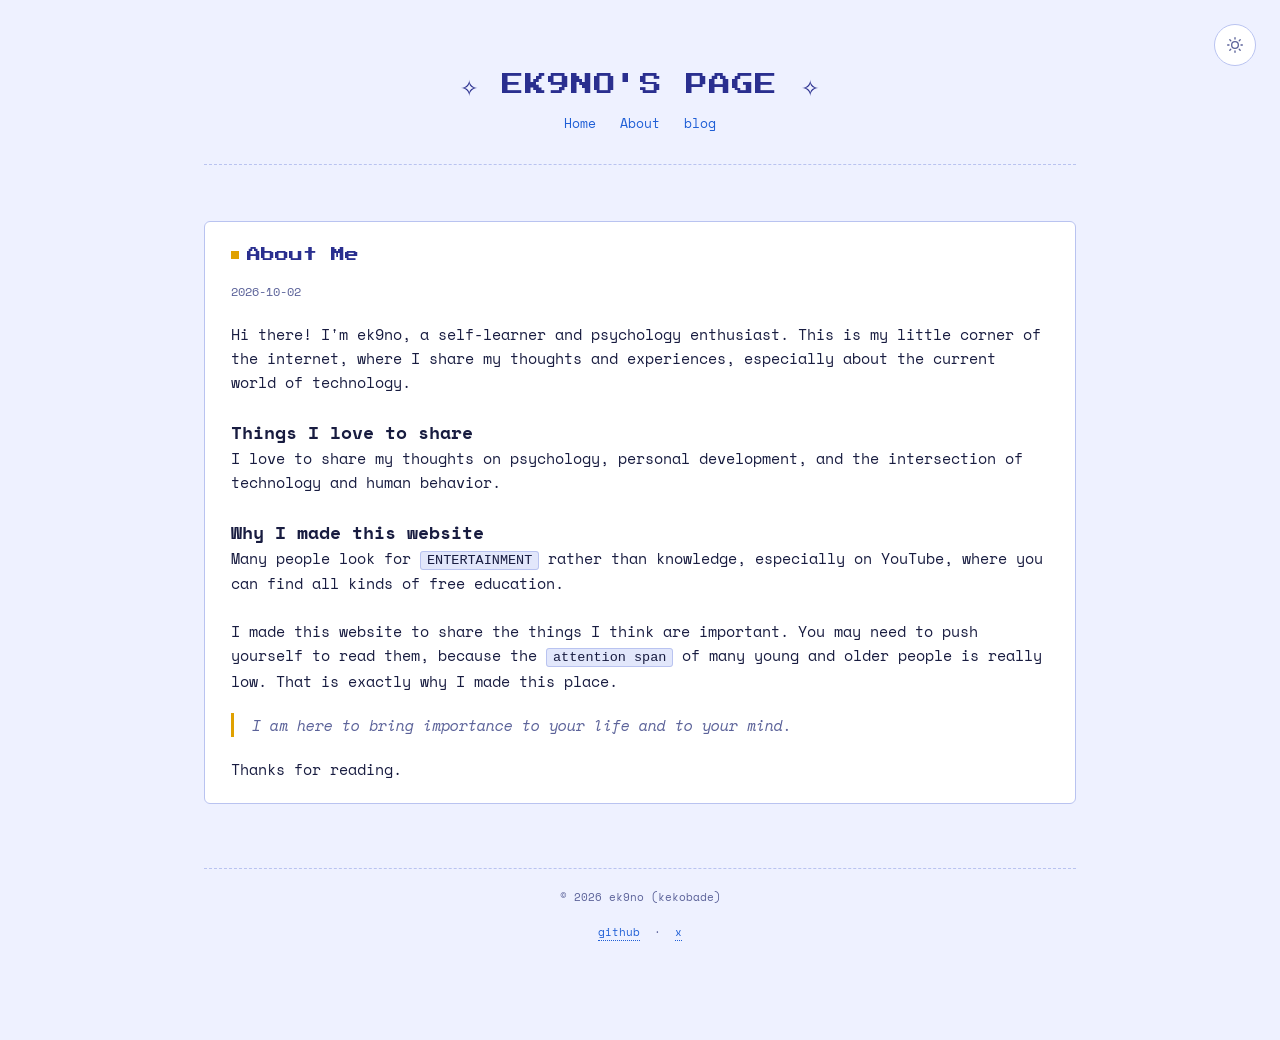
==== about-me/index.html @ c8a50185 "Add files via upload" ====
<!DOCTYPE html>
<html lang="en">
<head>
  <meta charset="UTF-8">
  <meta name="viewport" content="width=device-width, initial-scale=1.0">
  <title>about me | ek9no's Page</title>
  <meta name="description" content="thoughts about web development &amp; life">
  <meta name="author" content="ek9no">

  <!-- Theme init (runs before paint to avoid a flash) -->
  <script>
    document.documentElement.dataset.theme = localStorage.getItem('theme') ||
      (matchMedia('(prefers-color-scheme: light)').matches ? 'light' : 'dark');
  </script>

  <link rel="stylesheet" href="../css/style2.css">
  <link rel="stylesheet" href="../css/blog-extra.css">
</head>

<body class="home-page">
  <div class="page">

    <header class="hero">
      <div class="site-title">✧ EK9NO'S PAGE ✧</div>
      <nav>
        <a href="/ek9no-Page/">Home</a>
        <a href="../about-me/">About</a>
        <a href="../blog/">blog</a>
      </nav>

      <button class="theme-toggle" aria-label="Toggle theme">
        <svg class="sun-icon" width="16" height="16" viewBox="0 0 24 24" fill="none" stroke="currentColor" stroke-width="2" stroke-linecap="round" stroke-linejoin="round">
          <circle cx="12" cy="12" r="5"/>
          <line x1="12" y1="1" x2="12" y2="3"/><line x1="12" y1="21" x2="12" y2="23"/>
          <line x1="4.22" y1="4.22" x2="5.64" y2="5.64"/><line x1="18.36" y1="18.36" x2="19.78" y2="19.78"/>
          <line x1="1" y1="12" x2="3" y2="12"/><line x1="21" y1="12" x2="23" y2="12"/>
          <line x1="4.22" y1="19.78" x2="5.64" y2="18.36"/><line x1="18.36" y1="5.64" x2="19.78" y2="4.22"/>
        </svg>
        <svg class="moon-icon" width="16" height="16" viewBox="0 0 24 24" fill="none" stroke="currentColor" stroke-width="2" stroke-linecap="round" stroke-linejoin="round">
          <path d="M21 12.79A9 9 0 1 1 11.21 3 7 7 0 0 0 21 12.79z"/>
        </svg>
      </button>
    </header>

    <main>
      <div class="blog-wrap">
        <article class="panel">
          <h2>About Me</h2>
          <p class="post-date">2026-10-02</p>

          <div class="post-content">
            <p>Hi there! I'm ek9no, a self-learner and psychology enthusiast. This is my little corner of the internet, where I share my thoughts and experiences, especially about the current world of technology.</p>
            <br>
            <h3>Things I love to share</h3>
            <p>I love to share my thoughts on psychology, personal development, and the intersection of technology and human behavior.</p>
            <br>
            <h3>Why I made this website</h3>
            <p>Many people look for <code>ENTERTAINMENT</code> rather than knowledge, especially on YouTube, where you can find all kinds of free education.</p>
            <br>
            <p>I made this website to share the things I think are important. You may need to push yourself to read them, because the <code>attention span</code> of many young and older people is really low. That is exactly why I made this place.</p>

            <blockquote>
              <p>I am here to bring importance to your life and to your mind.</p>
            </blockquote>

            <p>Thanks for reading.</p>
          </div>
        </article>
      </div>
    </main>

      <footer class="pagefoot">
        <p>© 2026 ek9no (kekobade)</p>
        <br>
      <a href="https://github.com/kekobade" target="_blank" rel="noopener noreferrer">github</a>
      &nbsp;·&nbsp;
      <a href="https://x.com/kekowashere" target="_blank" rel="noopener noreferrer">x</a>
    </footer>

  </div>

  <script>
    const html = document.documentElement;
    const themeToggle = document.querySelector('.theme-toggle');

    function applyTheme(t) {
      html.dataset.theme = t;
      localStorage.setItem('theme', t);
    }

    themeToggle.addEventListener('click', () => {
      const next = html.dataset.theme === 'light' ? 'dark' : 'light';
      if (document.startViewTransition) {
        document.startViewTransition(() => applyTheme(next));
      } else {
        applyTheme(next);
      }
    });
  </script>
</body>
</html>
---- css/style2.css ----
@import url('https://fonts.googleapis.com/css2?family=Press+Start+2P&family=Space+Mono:ital,wght@0,400;0,700;1,400&display=swap');

/* ==========================================================
   TOKENS
   ========================================================== */
:root {
    /* type + motion (shared) */
    --font-display: 'Press Start 2P', ui-monospace, monospace;
    --font-body: 'Space Mono', ui-monospace, 'SF Mono', Menlo, monospace;
    --transition: 0.5s ease;

    /* DARK (default) */
    color-scheme: dark;
    --bg: #0b0e1a;
    --bg-alt: #111530;
    --panel: #151a35;
    --panel-border: #2c3563;
    --text: #dfe3ff;
    --text-dim: #8b91c4;
    --heading: #fdf6d8;
    --accent: #f3e6a8;
    --link: #8fd3ff;
    --link-hover: #ffe37a;
    --hover-bg: rgba(255, 255, 255, 0.06);
    --glow: 0 0 12px rgba(243, 230, 168, 0.5);
    --online: #5ee38a;
    --offline: #e06565;
    --selection: rgba(143, 211, 255, 0.28);
}

/* ==========================================================
   CENTERED WELCOME PANEL
   ========================================================== */
.page {
    min-height: 100vh;
    grid-template-columns: minmax(0, 1fr);   /* single column, no empty sidebar space */
    grid-template-rows: auto 1fr;            /* header on top, main fills the rest */
}

main {
    grid-column: 1 / -1;
    display: flex;
    align-items: center;       /* vertical center */
    justify-content: center;   /* horizontal center */
}

.welcome-blurb {
    width: 100%;
    max-width: 640px;
    margin-bottom: 0;
    text-align: center;
}
.welcome-blurb h2 { justify-content: center; }
.welcome-blurb p { margin-left: auto; margin-right: auto; }

/* LIGHT: the same blue-indigo family as dark, flipped to daytime */
html[data-theme="light"] {
    color-scheme: light;
    --bg: #eef1ff;
    --bg-alt: #e2e7fb;
    --panel: #ffffff;
    --panel-border: #b9c3f0;
    --text: #181c40;
    --text-dim: #5b6299;
    --heading: #2a2f8f;
    --accent: #e0a100;
    --link: #1f5fd6;
    --link-hover: #c2410c;
    --hover-bg: rgba(42, 47, 143, 0.07);
    --glow: none;
    --online: #178a4a;
    --offline: #c0392b;
    --selection: rgba(42, 47, 143, 0.18);
}

/* ==========================================================
   BASE
   ========================================================== */
*, *::before, *::after {
    box-sizing: border-box;
    margin: 0;
    padding: 0;
}

html {
    scroll-behavior: smooth;
    overflow-x: clip;
    -webkit-text-size-adjust: 100%;
    text-size-adjust: 100%;
}

body {
    min-height: 100vh;
    overflow-x: clip;
    background: var(--bg);
    color: var(--text);
    font-family: var(--font-body);
    font-size: 15px;
    line-height: 1.6;
    -webkit-font-smoothing: antialiased;
}

::selection { background: var(--selection); color: var(--text); }

a {
    color: var(--link);
    text-decoration: none;
    border-bottom: 1px dotted currentColor;
    transition: color var(--transition);
}
a:hover { color: var(--link-hover); }

:focus-visible {
    outline: 2px solid var(--link-hover);
    outline-offset: 3px;
    border-radius: 3px;
}

/* ==========================================================
   LAYOUT
   ========================================================== */
.page {
    display: grid;
    grid-template-columns: minmax(0, 1fr) 220px;
    gap: 36px;
    max-width: 920px;
    margin: 0 auto;
    padding: 48px 24px 100px;
}

main { min-width: 0; }

header.hero {
    grid-column: 1 / -1;
    text-align: center;
    padding: 20px 0 30px;
    margin-bottom: 10px;
    border-bottom: 1px dashed var(--panel-border);
}
header.hero .site-title {
    font-family: var(--font-display);
    font-size: 22px;
    letter-spacing: 1px;
    color: var(--heading);
    text-shadow: var(--glow);
    margin-bottom: 10px;
}
header.hero nav { font-size: 13px; color: var(--text-dim); }
header.hero nav a { margin: 0 8px; border: none; }
header.hero nav a:hover { text-decoration: underline; }

/* ==========================================================
   WELCOME PANEL: centered horizontally, right below the header
   ========================================================== */
.page {
    grid-template-columns: minmax(0, 1fr);   /* single column */
    grid-template-rows: auto auto;           /* header, then main, no stretching */
    align-content: start;                    /* keep everything at the top */
}

main {
    grid-column: 1 / -1;
    display: flex;
    justify-content: center;     /* horizontal center only */
    align-items: flex-start;     /* sits at the top, next to the header */
    padding-top: 10px;
}

.welcome-blurb {
    width: 100%;
    max-width: 920px;            /* same width as your header/page container */
    margin-bottom: 0;
}

/* ==========================================================
   PANELS
   ========================================================== */
.panel {
    background: var(--panel);
    border: 1px solid var(--panel-border);
    border-radius: 6px;
    padding: 22px 26px;
    margin-bottom: 28px;
}
.panel h2 {
    display: flex;
    align-items: center;
    gap: 8px;
    margin-bottom: 16px;
    font-family: var(--font-display);
    font-size: 14px;
    font-weight: 400;
    color: var(--heading);
}
.panel h2::before {
    content: '';
    width: 8px;
    height: 8px;
    flex: none;
    background: var(--accent);
}

.welcome-blurb p { margin-bottom: 12px; max-width: 68ch; }
.welcome-blurb .stamp { font-size: 12px; font-style: italic; color: var(--text-dim); }

ul.facts { list-style: none; margin-top: 14px; }
ul.facts li { position: relative; padding: 6px 0 6px 20px; font-size: 14px; }
ul.facts li::before {
    content: '';
    position: absolute;
    left: 2px;
    top: 14px;
    width: 6px;
    height: 6px;
    background: var(--accent);
}

/* ==========================================================
   BLOG LIST
   ========================================================== */
ul.bloglist { list-style: none; }
ul.bloglist li {
    display: flex;
    flex-wrap: wrap;
    justify-content: space-between;
    gap: 4px 16px;
    padding: 10px 0;
    font-size: 14px;
    border-bottom: 1px dashed var(--panel-border);

    
}
ul.bloglist li:last-child { border-bottom: none; }
ul.bloglist .date { font-size: 12px; color: var(--text-dim); white-space: nowrap; }

/* ==========================================================
   STATUS + SIDEBAR
   ========================================================== */
.statusbar { display: flex; flex-wrap: wrap; gap: 14px; font-size: 12px; color: var(--text-dim); }
.statusbar .dot {
    display: inline-block;
    width: 7px;
    height: 7px;
    margin-right: 6px;
    border-radius: 50%;
    background: var(--online);
    box-shadow: 0 0 6px var(--online);
}

aside.stars { align-self: start; }
aside.stars .panel { margin-bottom: 20px; }

ul.starlinks { list-style: none; }
ul.starlinks li { margin-bottom: 4px; }
ul.starlinks a {
    display: block;
    padding: 6px 8px;
    border: none;
    border-radius: 4px;
    font-size: 13px;
    color: var(--text);
    transition: background var(--transition), color var(--transition);
}
ul.starlinks a:hover { background: var(--hover-bg); color: var(--link-hover); }
ul.starlinks a::before { content: '> '; color: var(--accent); }

.online-widget {
    text-align: center;
    font-family: var(--font-display);
    font-size: 11px;
    color: var(--text-dim);
}
.online-widget .status { display: block; margin-top: 8px; font-size: 13px; color: var(--online); }
.online-widget .status-on  { color: var(--online); }
.online-widget .status-off { color: var(--offline); }

/* ==========================================================
   BADGES + FOOTER
   ========================================================== */
.badge-row {
    grid-column: 1 / -1;
    display: flex;
    flex-wrap: wrap;
    justify-content: center;
    gap: 8px;
    padding: 20px 0;
}
.badge-88x31 {
    display: flex;
    align-items: center;
    justify-content: center;
    width: 88px;
    height: 31px;
    padding: 2px;
    background: var(--bg-alt);
    border: 1px solid var(--panel-border);
    border-radius: 2px;
    font-family: var(--font-display);
    font-size: 7px;
    line-height: 1.2;
    text-align: center;
    color: var(--text-dim);
    transition: color var(--transition), border-color var(--transition);
}
.badge-88x31:hover { color: var(--accent); border-color: var(--accent); }

footer.pagefoot {
    grid-column: 1 / -1;
    text-align: center;
    padding-top: 20px;
    border-top: 1px dashed var(--panel-border);
    font-size: 11px;
    color: var(--text-dim);
}

/* ==========================================================
   THEME TOGGLE
   ========================================================== */
.theme-toggle {
    position: fixed;
    top: 24px;
    right: 24px;
    z-index: 200;
    display: flex;
    align-items: center;
    justify-content: center;
    width: 42px;
    height: 42px;
    border: 1px solid var(--panel-border);
    border-radius: 50%;
    background: var(--panel);
    color: var(--text-dim);
    cursor: pointer;
    transition: color var(--transition), border-color var(--transition), transform var(--transition);
}
.theme-toggle:hover { color: var(--link-hover); border-color: var(--link-hover); }
.theme-toggle:active { transform: scale(0.94); }

html[data-theme="light"] .moon-icon { display: none; }
html:not([data-theme="light"]) .sun-icon { display: none; }

/* ==========================================================
   THEME TRANSITION
   A circle of the new theme grows outward from the toggle button.
   The radius is animated from theme.js; this CSS just turns off the
   default cross-fade and keeps the new layer on top.
   ========================================================== */
::view-transition-old(root),
::view-transition-new(root) {
    animation: none;
    mix-blend-mode: normal;
}
::view-transition-old(root) { z-index: 1; }
::view-transition-new(root) { z-index: 2; }

/* ==========================================================
   RESPONSIVE + REDUCED MOTION
   ========================================================== */
@media (max-width: 720px) {
    .page { grid-template-columns: minmax(0, 1fr); padding-top: 72px; }
}

@media (prefers-reduced-motion: reduce) {
    html { scroll-behavior: auto; }
}


body {
    transition: background 0.4s ease, color 0.4s ease;
}

/* SPACER */

.spacer {
  height: 10px;
}
---- css/blog-extra.css ----
/* Blog pages: uses the same tokens as style2.css, so colors always match */

.blog-wrap { width: 100%; max-width: 920px; }

.back { display: inline-block; margin-bottom: 18px; font-size: 13px; color: var(--text-dim); border: none; }
.back:hover { color: var(--link-hover); }

/* Blog list */
.blog-intro { color: var(--text-dim); font-size: 13px; margin-bottom: 8px; }
ul.bloglist a { color: var(--text); border: none; }
ul.bloglist a:hover { color: var(--link-hover); }

/* Single post */
.post-date { font-size: 12px; color: var(--text-dim); margin-bottom: 20px; }

.post-content ul { margin: 0 0 14px 20px; }
.post-content li { margin-bottom: 6px; }
.post-content code {
    background: var(--bg-alt);
    border: 1px solid var(--panel-border);
    border-radius: 3px;
    padding: 1px 6px;
    font-size: 0.9em;
}
.post-content pre {
    background: var(--bg-alt);
    border: 1px solid var(--panel-border);
    border-radius: 6px;
    padding: 16px 18px;
    margin: 18px 0;
    overflow-x: auto;
}
.post-content pre code { background: none; border: none; padding: 0; }
.post-content blockquote {
    border-left: 3px solid var(--accent);
    padding-left: 18px;
    margin: 20px 0;
    color: var(--text-dim);
    font-style: italic;
}
.post-content img { max-width: 100%; height: auto; border: 1px solid var(--panel-border); border-radius: 6px; margin: 18px 0; }
.post-content hr { border: none; border-top: 1px dashed var(--panel-border); margin: 28px 0; }
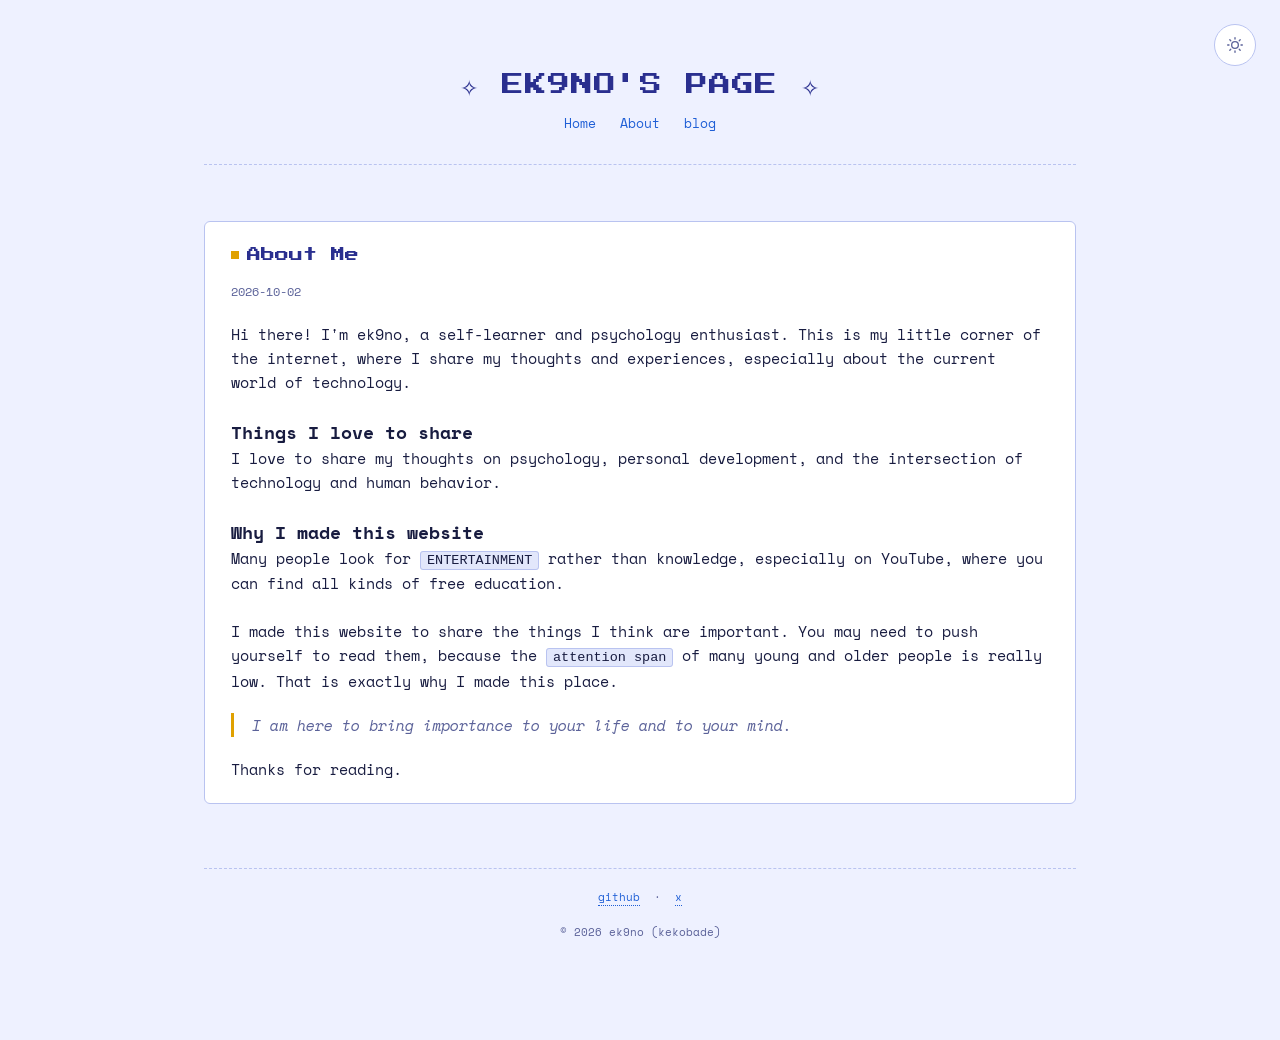
==== commit 96675042: "Update footer links and content in index.html" ====
--- a/about-me/index.html
+++ b/about-me/index.html
@@ -23,7 +23,7 @@
     <header class="hero">
       <div class="site-title">✧ EK9NO'S PAGE ✧</div>
       <nav>
-        <a href="/ek9no-Page/">Home</a>
+        <a href="https://ek0no.strangled.net">Home</a>
         <a href="../about-me/">About</a>
         <a href="../blog/">blog</a>
       </nav>
@@ -69,12 +69,14 @@
       </div>
     </main>
 
-      <footer class="pagefoot">
-        <p>© 2026 ek9no (kekobade)</p>
-        <br>
+    <footer class="pagefoot">
       <a href="https://github.com/kekobade" target="_blank" rel="noopener noreferrer">github</a>
       &nbsp;·&nbsp;
       <a href="https://x.com/kekowashere" target="_blank" rel="noopener noreferrer">x</a>
+        <br>
+        <br>
+        <p>© 2026 ek9no (kekobade)</p>
+      
     </footer>
 
   </div>
@@ -98,4 +100,4 @@
     });
   </script>
 </body>
-</html>+</html>
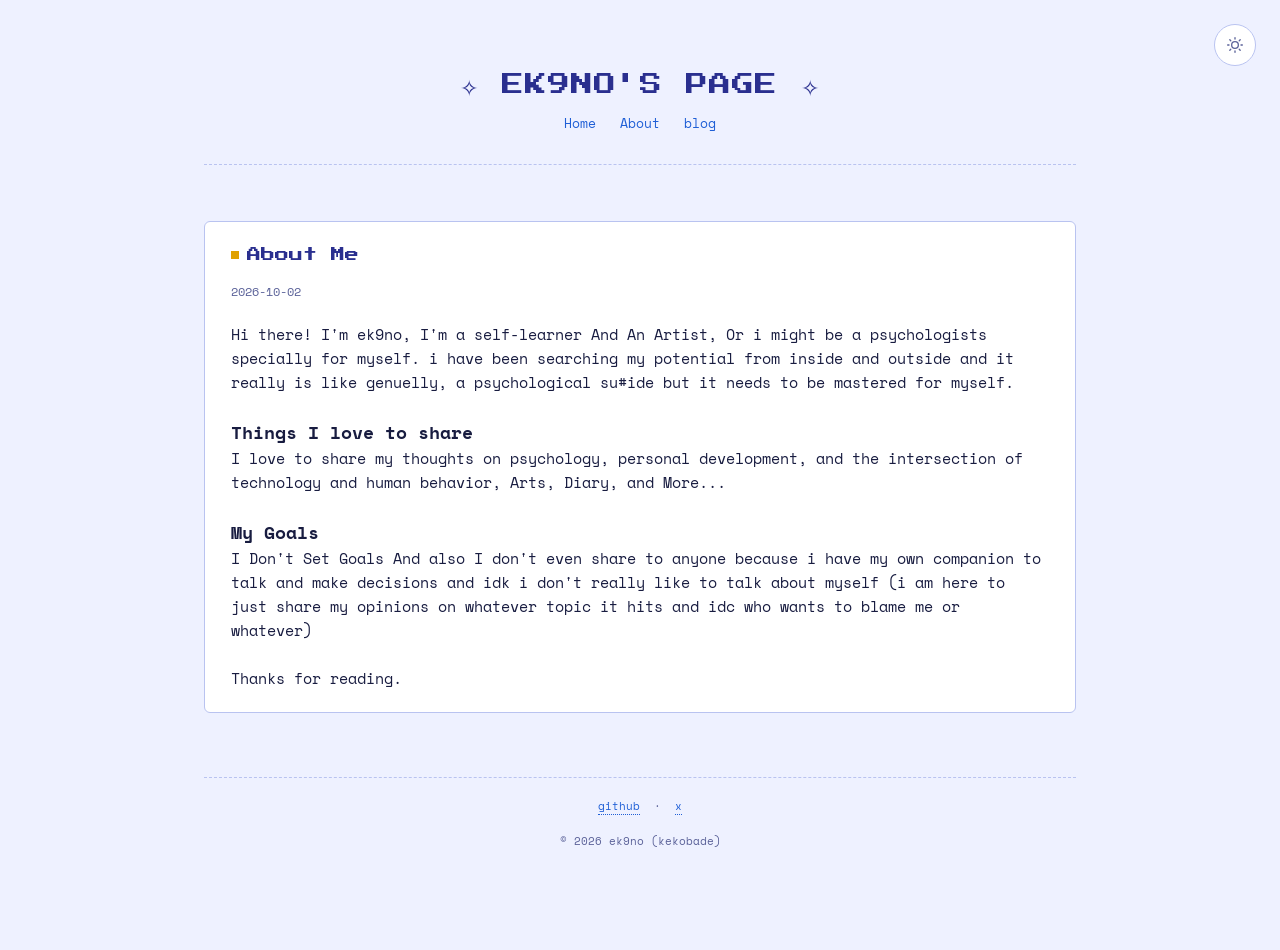
==== commit 6bdf774a: "Update index.html" ====
--- a/about-me/index.html
+++ b/about-me/index.html
@@ -49,19 +49,14 @@
           <p class="post-date">2026-10-02</p>
 
           <div class="post-content">
-            <p>Hi there! I'm ek9no, a self-learner and psychology enthusiast. This is my little corner of the internet, where I share my thoughts and experiences, especially about the current world of technology.</p>
+            <p>Hi there! I'm ek9no, I'm a self-learner And An Artist, Or i might be a psychologists specially for myself. i have been searching my potential from inside and outside and it really is like genuelly, a psychological su#ide but it needs to be mastered for myself.</p>
             <br>
             <h3>Things I love to share</h3>
-            <p>I love to share my thoughts on psychology, personal development, and the intersection of technology and human behavior.</p>
+            <p>I love to share my thoughts on psychology, personal development, and the intersection of technology and human behavior, Arts, Diary, and More...</p>
             <br>
-            <h3>Why I made this website</h3>
-            <p>Many people look for <code>ENTERTAINMENT</code> rather than knowledge, especially on YouTube, where you can find all kinds of free education.</p>
+            <h3>My Goals</h3>
+            <p>I Don't Set Goals And also I don't even share to anyone because i have my own companion to talk and make decisions and idk i don't really like to talk about myself (i am here to just share my opinions on whatever topic it hits and idc who wants to blame me or whatever)</p>
             <br>
-            <p>I made this website to share the things I think are important. You may need to push yourself to read them, because the <code>attention span</code> of many young and older people is really low. That is exactly why I made this place.</p>
-
-            <blockquote>
-              <p>I am here to bring importance to your life and to your mind.</p>
-            </blockquote>
 
             <p>Thanks for reading.</p>
           </div>
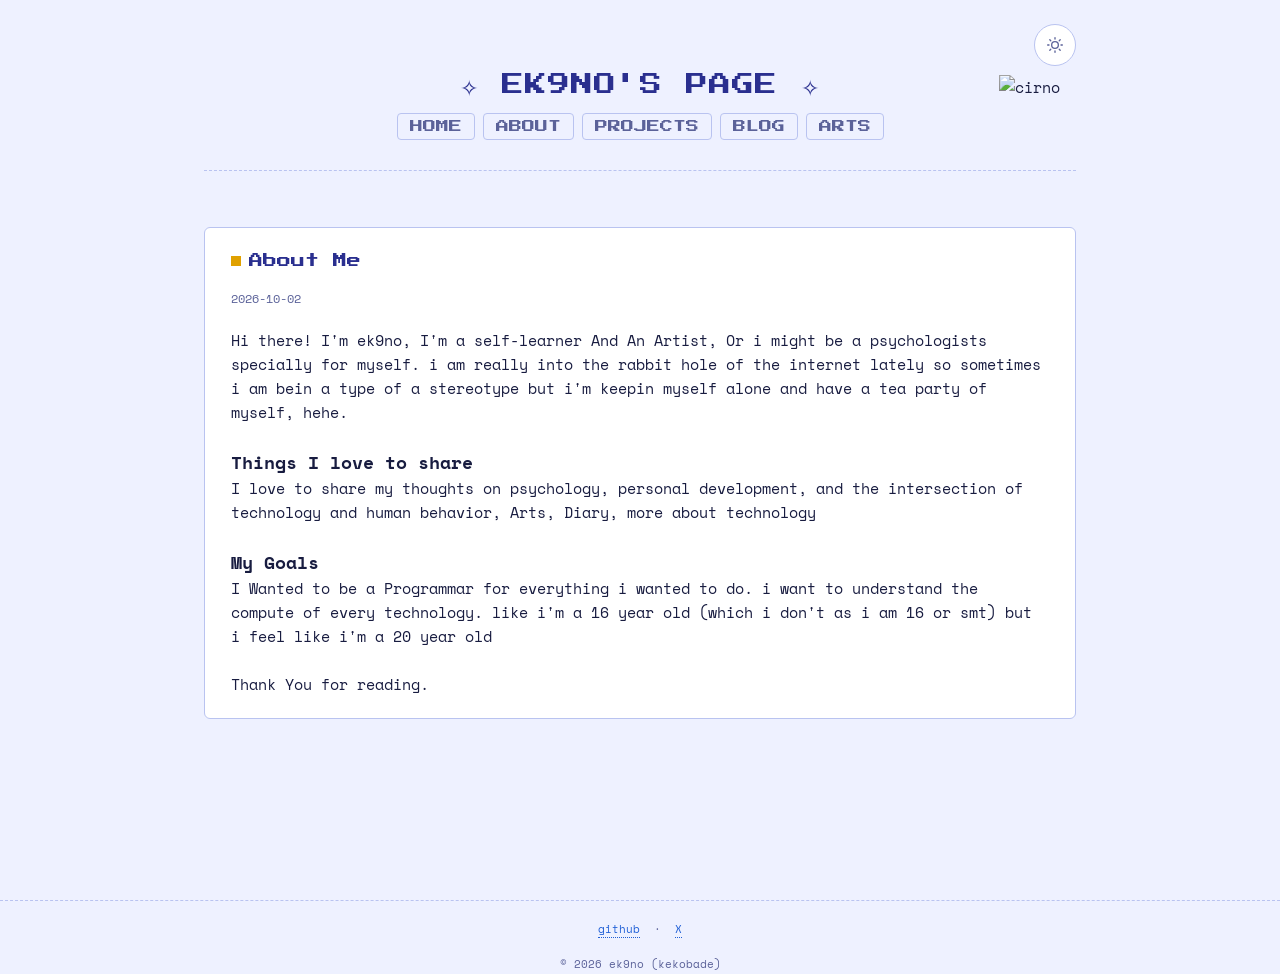
==== commit c414e2ef: "Add files via upload" ====
--- a/about-me/index.html
+++ b/about-me/index.html
@@ -7,7 +7,7 @@
   <meta name="description" content="thoughts about web development &amp; life">
   <meta name="author" content="ek9no">
 
-  <!-- Theme init (runs before paint to avoid a flash) -->
+  <!-- Theme (dark/light) -->
   <script>
     document.documentElement.dataset.theme = localStorage.getItem('theme') ||
       (matchMedia('(prefers-color-scheme: light)').matches ? 'light' : 'dark');
@@ -15,18 +15,37 @@
 
   <link rel="stylesheet" href="../css/style2.css">
   <link rel="stylesheet" href="../css/blog-extra.css">
+  <link rel="stylesheet" href="../css/decorations.css">
 </head>
 
 <body class="home-page">
   <div class="page">
 
+  <img src="/ek9no/img/stickers/cirno.png" class="fumo-about" id="fumo-about" alt="cirno">
+  <audio id="sfx1" src="/ek9no/img/stickers/baka_fumo.mp3" preload="auto"></audio>
+
+<script>
+  document.getElementById('fumo-about').addEventListener('click', () => {
+    const sfx = document.getElementById('sfx1');
+    sfx.currentTime = 0;
+    sfx.play();
+  });
+</script>
+
     <header class="hero">
+
       <div class="site-title">✧ EK9NO'S PAGE ✧</div>
-      <nav>
-        <a href="https://ek0no.strangled.net">Home</a>
-        <a href="../about-me/">About</a>
-        <a href="../blog/">blog</a>
+        <div class="site-shell">
+       <header class="site-header">
+        <nav class="site-nav" id="nav-btn" aria-label="Main navigation">
+      <button onclick="location.href='../'">HOME</button>
+      <button onclick="location.href=''">ABOUT</button>
+      <button onclick="location.href='../projects/'">PROJECTS</button>
+      <button onclick="location.href='../blog/'">BLOG</button>
+      <button onclick="location.href='../Arts/'">ARTS</button>
       </nav>
+      </header>
+      </div>
 
       <button class="theme-toggle" aria-label="Toggle theme">
         <svg class="sun-icon" width="16" height="16" viewBox="0 0 24 24" fill="none" stroke="currentColor" stroke-width="2" stroke-linecap="round" stroke-linejoin="round">
@@ -49,16 +68,17 @@
           <p class="post-date">2026-10-02</p>
 
           <div class="post-content">
-            <p>Hi there! I'm ek9no, I'm a self-learner And An Artist, Or i might be a psychologists specially for myself. i have been searching my potential from inside and outside and it really is like genuelly, a psychological su#ide but it needs to be mastered for myself.</p>
+            <p>Hi there! I'm ek9no, I'm a self-learner And An Artist, Or i might be a psychologists specially for myself. i am really into the rabbit hole of the internet lately so sometimes i am bein a type of a stereotype but i'm keepin myself alone and have a tea party of myself, hehe.</p>
             <br>
             <h3>Things I love to share</h3>
-            <p>I love to share my thoughts on psychology, personal development, and the intersection of technology and human behavior, Arts, Diary, and More...</p>
+            <p>I love to share my thoughts on psychology, personal development, and the intersection of technology and human behavior, Arts, Diary, more about technology</p>
             <br>
             <h3>My Goals</h3>
-            <p>I Don't Set Goals And also I don't even share to anyone because i have my own companion to talk and make decisions and idk i don't really like to talk about myself (i am here to just share my opinions on whatever topic it hits and idc who wants to blame me or whatever)</p>
+            <p>I Wanted to be a Programmar for everything i wanted to do. i want to understand the compute of every technology. like i'm a 16 year old (which i don't as i am 16 or smt) but i feel like i'm a 20 year old</p>
             <br>
 
-            <p>Thanks for reading.</p>
+            <p>Thank You for reading.</p>
+            </div>
           </div>
         </article>
       </div>
@@ -67,7 +87,7 @@
     <footer class="pagefoot">
       <a href="https://github.com/kekobade" target="_blank" rel="noopener noreferrer">github</a>
       &nbsp;·&nbsp;
-      <a href="https://x.com/kekowashere" target="_blank" rel="noopener noreferrer">x</a>
+      <a href="https://x.com/kekowashere" target="_blank" rel="noopener noreferrer">X</a>
         <br>
         <br>
         <p>© 2026 ek9no (kekobade)</p>
@@ -95,4 +115,4 @@
     });
   </script>
 </body>
-</html>
+</html>
--- a/css/style2.css
+++ b/css/style2.css
@@ -1,8 +1,5 @@
 @import url('https://fonts.googleapis.com/css2?family=Press+Start+2P&family=Space+Mono:ital,wght@0,400;0,700;1,400&display=swap');
 
-/* ==========================================================
-   TOKENS
-   ========================================================== */
 :root {
     /* type + motion (shared) */
     --font-display: 'Press Start 2P', ui-monospace, monospace;
@@ -23,37 +20,33 @@
     --link-hover: #ffe37a;
     --hover-bg: rgba(255, 255, 255, 0.06);
     --glow: 0 0 12px rgba(243, 230, 168, 0.5);
-    --online: #5ee38a;
-    --offline: #e06565;
     --selection: rgba(143, 211, 255, 0.28);
 }
 
-/* ==========================================================
-   CENTERED WELCOME PANEL
-   ========================================================== */
+/* WELCOME PANEL */
 .page {
     min-height: 100vh;
-    grid-template-columns: minmax(0, 1fr);   /* single column, no empty sidebar space */
-    grid-template-rows: auto 1fr;            /* header on top, main fills the rest */
+    grid-template-columns: minmax(0, 1fr);
+    grid-template-rows: auto 1fr;
 }
 
 main {
     grid-column: 1 / -1;
     display: flex;
-    align-items: center;       /* vertical center */
-    justify-content: center;   /* horizontal center */
+    align-items: flex-start; /* vertical alignment: top */
+    justify-content: left;   
 }
 
 .welcome-blurb {
     width: 100%;
     max-width: 640px;
     margin-bottom: 0;
-    text-align: center;
-}
-.welcome-blurb h2 { justify-content: center; }
-.welcome-blurb p { margin-left: auto; margin-right: auto; }
-
-/* LIGHT: the same blue-indigo family as dark, flipped to daytime */
+    text-align: left;
+}
+.welcome-blurb h2 { justify-content: left; }
+.welcome-blurb p { justify-content: left; margin-bottom: 12px; max-width: 68ch; }
+
+/* LIGHT */
 html[data-theme="light"] {
     color-scheme: light;
     --bg: #eef1ff;
@@ -68,14 +61,10 @@
     --link-hover: #c2410c;
     --hover-bg: rgba(42, 47, 143, 0.07);
     --glow: none;
-    --online: #178a4a;
-    --offline: #c0392b;
     --selection: rgba(42, 47, 143, 0.18);
 }
 
-/* ==========================================================
-   BASE
-   ========================================================== */
+/* Padding And Margin */
 *, *::before, *::after {
     box-sizing: border-box;
     margin: 0;
@@ -116,9 +105,7 @@
     border-radius: 3px;
 }
 
-/* ==========================================================
-   LAYOUT
-   ========================================================== */
+/* Layout */
 .page {
     display: grid;
     grid-template-columns: minmax(0, 1fr) 220px;
@@ -149,32 +136,97 @@
 header.hero nav a { margin: 0 8px; border: none; }
 header.hero nav a:hover { text-decoration: underline; }
 
-/* ==========================================================
-   WELCOME PANEL: centered horizontally, right below the header
-   ========================================================== */
+/* Welcome Panel */
 .page {
-    grid-template-columns: minmax(0, 1fr);   /* single column */
-    grid-template-rows: auto auto;           /* header, then main, no stretching */
-    align-content: start;                    /* keep everything at the top */
+    grid-template-columns: minmax(0, 1fr);
+    grid-template-rows: auto auto;
+    align-content: start;
 }
 
 main {
     grid-column: 1 / -1;
     display: flex;
-    justify-content: center;     /* horizontal center only */
-    align-items: flex-start;     /* sits at the top, next to the header */
+    justify-content: center;
+    align-items: flex-start;
     padding-top: 10px;
 }
 
 .welcome-blurb {
     width: 100%;
-    max-width: 920px;            /* same width as your header/page container */
+    max-width: 920px;
     margin-bottom: 0;
 }
 
-/* ==========================================================
-   PANELS
-   ========================================================== */
+button {
+    font-family: var(--font-display);
+    font-size: 13px;
+    color: var(--text-dim);
+    background: none;
+    border: 1px solid var(--panel-border);
+    border-radius: 4px;
+    padding: 6px 12px;
+    cursor: pointer;
+    transition: color var(--transition), border-color var(--transition), transform var(--transition);
+}
+
+/* Pop-up effect for navigation buttons */
+.site-nav button {
+    position: relative;
+    overflow: hidden;
+    transition: color 0.25s ease, border-color 0.25s ease, transform 0.25s cubic-bezier(0.34, 1.56, 0.64, 1), background 0.25s ease, box-shadow 0.25s ease;
+}
+
+.site-nav button::after {
+    content: '';
+    position: absolute;
+    inset: 0;
+    background: var(--accent);
+    opacity: 0;
+    transition: opacity 0.25s ease;
+    z-index: -1;
+}
+
+.site-nav button:hover {
+    transform: scale(1.12) translateY(-3px);
+    color: var(--heading);
+    border-color: var(--accent);
+    box-shadow: 0 4px 18px rgba(243, 230, 168, 0.35), 0 0 8px rgba(243, 230, 168, 0.2);
+}
+
+.site-nav button:hover::after {
+    opacity: 0.12;
+}
+
+.site-nav button:active {
+    transform: scale(0.97) translateY(0px);
+    box-shadow: 0 1px 4px rgba(243, 230, 168, 0.2);
+}
+
+html[data-theme="light"] .site-nav button:hover {
+    box-shadow: 0 4px 18px rgba(42, 47, 143, 0.2), 0 0 8px rgba(42, 47, 143, 0.1);
+}
+
+html[data-theme="light"] .site-nav button:hover::after {
+    background: var(--link);
+}  
+
+.site-nav a {
+  display: inline-block;
+  padding: 8px 16px;
+  border: 2px solid currentColor;
+  background: transparent;
+  color: inherit;
+  text-decoration: none;
+  cursor: pointer;
+}
+
+.site-nav a:hover {
+  background: currentColor;
+  color: var(--bg, #fff);
+}
+
+
+/* Panels */
 .panel {
     background: var(--panel);
     border: 1px solid var(--panel-border);
@@ -194,8 +246,8 @@
 }
 .panel h2::before {
     content: '';
-    width: 8px;
-    height: 8px;
+    width: 10px;
+    height: 10px;
     flex: none;
     background: var(--accent);
 }
@@ -215,9 +267,7 @@
     background: var(--accent);
 }
 
-/* ==========================================================
-   BLOG LIST
-   ========================================================== */
+/* blog post */
 ul.bloglist { list-style: none; }
 ul.bloglist li {
     display: flex;
@@ -233,9 +283,8 @@
 ul.bloglist li:last-child { border-bottom: none; }
 ul.bloglist .date { font-size: 12px; color: var(--text-dim); white-space: nowrap; }
 
-/* ==========================================================
-   STATUS + SIDEBAR
-   ========================================================== */
+/* status and sidebar (for purpose of online and offline stuff which i had an idea for but i don't need that type because i am not that much famous xD  /
+
 .statusbar { display: flex; flex-wrap: wrap; gap: 14px; font-size: 12px; color: var(--text-dim); }
 .statusbar .dot {
     display: inline-block;
@@ -272,11 +321,9 @@
 }
 .online-widget .status { display: block; margin-top: 8px; font-size: 13px; color: var(--online); }
 .online-widget .status-on  { color: var(--online); }
-.online-widget .status-off { color: var(--offline); }
-
-/* ==========================================================
-   BADGES + FOOTER
-   ========================================================== */
+.online-widget .status-off { color: var(--offline); }  */
+
+/* Badge + Footer */
 .badge-row {
     grid-column: 1 / -1;
     display: flex;
@@ -313,11 +360,9 @@
     color: var(--text-dim);
 }
 
-/* ==========================================================
-   THEME TOGGLE
-   ========================================================== */
+/* Theme Toggle */
 .theme-toggle {
-    position: fixed;
+    position: absolute;
     top: 24px;
     right: 24px;
     z-index: 200;
@@ -339,12 +384,7 @@
 html[data-theme="light"] .moon-icon { display: none; }
 html:not([data-theme="light"]) .sun-icon { display: none; }
 
-/* ==========================================================
-   THEME TRANSITION
-   A circle of the new theme grows outward from the toggle button.
-   The radius is animated from theme.js; this CSS just turns off the
-   default cross-fade and keeps the new layer on top.
-   ========================================================== */
+/* Theme Transition ok */
 ::view-transition-old(root),
 ::view-transition-new(root) {
     animation: none;
@@ -353,9 +393,7 @@
 ::view-transition-old(root) { z-index: 1; }
 ::view-transition-new(root) { z-index: 2; }
 
-/* ==========================================================
-   RESPONSIVE + REDUCED MOTION
-   ========================================================== */
+/* Responsive and Reduce Motion */
 @media (max-width: 720px) {
     .page { grid-template-columns: minmax(0, 1fr); padding-top: 72px; }
 }
@@ -369,8 +407,95 @@
     transition: background 0.4s ease, color 0.4s ease;
 }
 
-/* SPACER */
-
-.spacer {
-  height: 10px;
-}+
+
+.pic,
+.pic1,
+.pic2 {
+    height: auto;
+    z-index: 50;
+    image-rendering: pixelated; 
+    user-select: none;
+    -webkit-user-drag: none;
+}
+
+/* cirno */
+.pic {
+    position: absolute;
+    right: 364px;
+    top: 525px;
+    width: 100px;
+    cursor: pointer;
+}
+ 
+/* ralsei */
+.pic1 {
+    position: absolute;
+    left: 30px;
+    top: 15px;
+    width: 170px;
+}
+ 
+/* cat */
+.pic2 {
+    position: absolute;
+    right: 105px;
+    top: 15px;
+    width: 115px;
+}
+
+/* cirno EVERYWHERE AHAHAHAHA */
+.fumo-about {
+    position: absolute;
+    right: 1px;
+    top: 75px;
+    width: 100px;
+    cursor: pointer;
+}
+
+/* hiden */
+@media (max-width: 900px), (hover: none) and (pointer: coarse) {
+  .pic, .pic1, .pic2, .fumo-about {  
+    display: none;
+  }
+}
+
+#enter-screen {
+  position: fixed;
+  inset: 0;                      /* covers the whole window */
+  z-index: 9999;                 /* above everything, including stickers */
+  display: flex;
+  flex-direction: column;
+  align-items: center;
+  justify-content: center;
+  gap: 20px;
+  background: var(--bg);
+  color: var(--heading);
+  cursor: pointer;
+  transition: opacity 0.6s ease, visibility 0.6s ease;
+}
+
+#enter-screen.hide {
+  opacity: 0;
+  visibility: hidden;            /* also stops it from blocking clicks */
+}
+
+.enter-title {
+  font-family: var(--font-display);
+  font-size: 22px;
+  text-shadow: var(--glow);
+}
+
+.enter-hint {
+  font-family: var(--font-body);
+  font-size: 13px;
+  color: var(--text-dim);
+  animation: blink 1.2s steps(2, start) infinite;
+}
+
+@keyframes blink {
+  to { visibility: hidden; }
+}
+
+/* stop the page from scrolling behind the overlay */
+body.locked { overflow: hidden; }
--- a/css/blog-extra.css
+++ b/css/blog-extra.css
@@ -1,4 +1,4 @@
-/* Blog pages: uses the same tokens as style2.css, so colors always match */
+/* Blog pages */
 
 .blog-wrap { width: 100%; max-width: 920px; }
 
@@ -39,4 +39,5 @@
     font-style: italic;
 }
 .post-content img { max-width: 100%; height: auto; border: 1px solid var(--panel-border); border-radius: 6px; margin: 18px 0; }
-.post-content hr { border: none; border-top: 1px dashed var(--panel-border); margin: 28px 0; }+.post-content hr { border: none; border-top: 1px dashed var(--panel-border); margin: 28px 0; }
+
--- a/css/decorations.css
+++ b/css/decorations.css
@@ -0,0 +1,146 @@
+/* ── Picture frame ── */
+.picture-frame {
+    float: right;
+    width: 160px;
+    height: 180px;
+    margin: 0 0 14px 20px;
+    border: 2px solid var(--accent);
+    border-radius: 4px;
+    background: var(--bg-alt);
+    display: flex;
+    align-items: center;
+    justify-content: center;
+    overflow: hidden;
+    transition: border-color 0.3s ease, box-shadow 0.3s ease;
+}
+
+.picture-frame:hover {
+    border-color: var(--link-hover);
+    box-shadow: 0 0 16px rgba(243, 230, 168, 0.25);
+}
+
+html[data-theme="light"] .picture-frame:hover {
+    box-shadow: 0 0 16px rgba(42, 47, 143, 0.15);
+}
+
+.picture-frame img {
+    width: 100%;
+    height: 100%;
+    object-fit: cover;
+}
+
+.picture-frame-placeholder {
+    font-size: 32px;
+    color: var(--text-dim);
+    opacity: 0.3;
+}
+
+@media (max-width: 520px) {
+    .picture-frame {
+        float: none;
+        width: 100%;
+        height: 160px;
+        margin: 0 0 16px 0;
+    }
+}
+
+/* Site logo / avatar in the header */
+.site-logo {
+    display: block;
+    width: 90px;
+    height: 90px;
+    margin: 0 auto 12px;
+    border-radius: 50%;
+    border: 2px dashed var(--panel-border);
+    object-fit: cover;
+    transition: transform 0.4s cubic-bezier(0.34, 1.56, 0.64, 1), border-color 0.3s ease;
+}
+
+.site-logo:hover {
+    transform: scale(1.1) rotate(-5deg);
+    border-color: var(--accent);
+}
+
+/* When no image yet — placeholder */
+.site-logo-placeholder {
+    display: flex;
+    align-items: center;
+    justify-content: center;
+    width: 90px;
+    height: 90px;
+    margin: 0 auto 12px;
+    border-radius: 50%;
+    border: 2px dashed var(--panel-border);
+    color: var(--text-dim);
+    font-size: 28px;
+    transition: transform 0.4s cubic-bezier(0.34, 1.56, 0.64, 1), border-color 0.3s ease;
+}
+
+.site-logo-placeholder:hover {
+    transform: scale(1.1) rotate(-5deg);
+    border-color: var(--accent);
+}
+
+/* ── Floating stickers / cute doodles ── */
+.sticker {
+    position: absolute;
+    pointer-events: none;
+    z-index: 10;
+    image-rendering: pixelated;
+    transition: transform 0.3s ease;
+}
+
+/* Container needs relative positioning for stickers */
+.page { position: relative; overflow: visible; }
+
+/* Individual sticker spots — adjust these to scatter them */
+.sticker-1 { top: 120px; left: -60px; width: 50px; opacity: 0.7; animation: float1 4s ease-in-out infinite; }
+.sticker-2 { top: 80px;  right: -50px; width: 45px; opacity: 0.65; animation: float2 5s ease-in-out infinite; }
+.sticker-3 { bottom: 180px; left: -45px; width: 40px; opacity: 0.6; animation: float1 6s ease-in-out infinite; }
+.sticker-4 { bottom: 100px; right: -55px; width: 48px; opacity: 0.7; animation: float2 4.5s ease-in-out infinite; }
+.sticker-5 { top: 300px; right: -40px; width: 36px; opacity: 0.55; animation: float1 5.5s ease-in-out infinite; }
+.sticker-6 { top: 450px; left: -50px; width: 42px; opacity: 0.6; animation: float2 5s ease-in-out infinite; }
+
+/* Float animations */
+@keyframes float1 {
+    0%, 100% { transform: translateY(0) rotate(0deg); }
+    50% { transform: translateY(-10px) rotate(5deg); }
+}
+
+@keyframes float2 {
+    0%, 100% { transform: translateY(0) rotate(0deg); }
+    50% { transform: translateY(-8px) rotate(-5deg); }
+}
+
+/* ── Inline cute doodles (inside content) ── */
+.doodle-row {
+    display: flex;
+    flex-wrap: wrap;
+    justify-content: center;
+    gap: 14px;
+    padding: 18px 0;
+}
+
+.doodle {
+    width: 60px;
+    height: 60px;
+    image-rendering: pixelated;
+    transition: transform 0.3s cubic-bezier(0.34, 1.56, 0.64, 1);
+    cursor: default;
+}
+
+.doodle:hover {
+    transform: scale(1.3) rotate(-8deg);
+}
+
+/* ── Hide stickers on narrow screens (they'd overlap content) ── */
+@media (max-width: 1100px) {
+    .sticker { display: none; }
+}
+
+/* ── Reduce motion ── */
+@media (prefers-reduced-motion: reduce) {
+    .sticker { animation: none !important; }
+    .doodle:hover { transform: scale(1.1); }
+    .site-logo:hover, .site-logo-placeholder:hover { transform: scale(1.05); }
+}
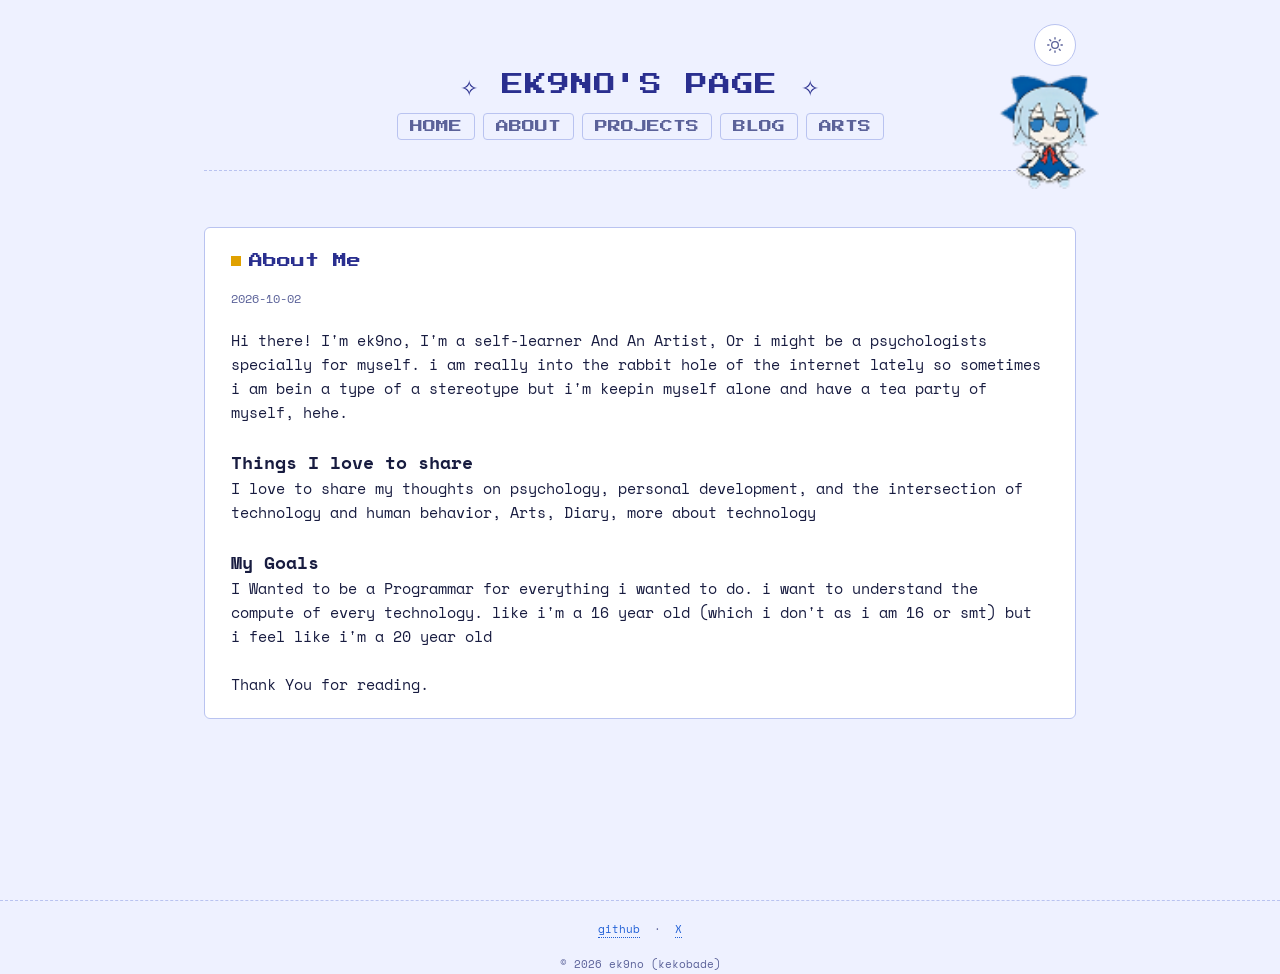
==== commit 67b4463a: "Update image and audio source paths in index.html" ====
--- a/about-me/index.html
+++ b/about-me/index.html
@@ -21,8 +21,8 @@
 <body class="home-page">
   <div class="page">
 
-  <img src="/ek9no/img/stickers/cirno.png" class="fumo-about" id="fumo-about" alt="cirno">
-  <audio id="sfx1" src="/ek9no/img/stickers/baka_fumo.mp3" preload="auto"></audio>
+  <img src="../img/stickers/cirno.png" class="fumo-about" id="fumo-about" alt="cirno">
+  <audio id="sfx1" src="../img/stickers/baka_fumo.mp3" preload="auto"></audio>
 
 <script>
   document.getElementById('fumo-about').addEventListener('click', () => {
@@ -115,4 +115,4 @@
     });
   </script>
 </body>
-</html>+</html>
